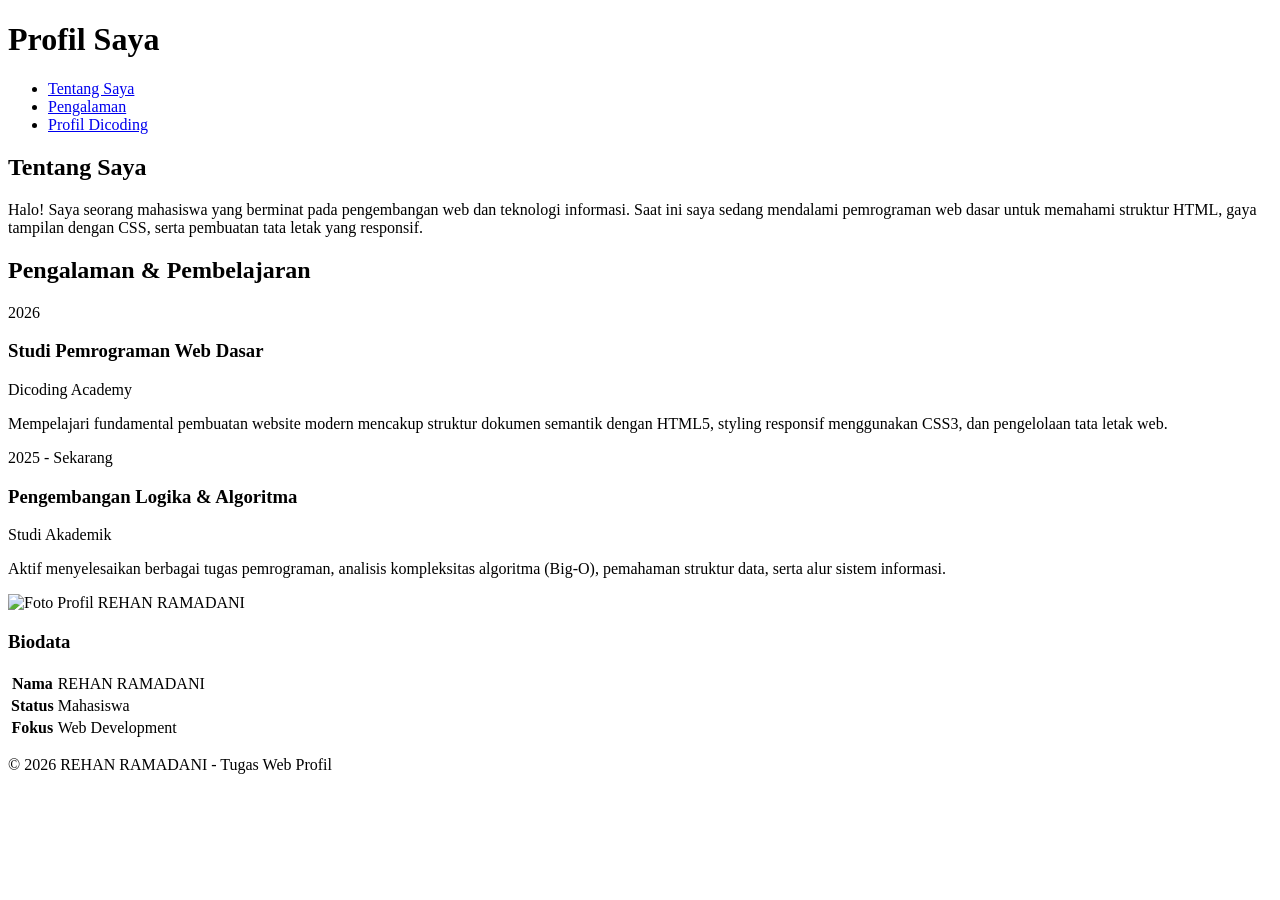
==== tugas 2/index.html @ 3b2bddf8 "update tugas 2/index.html" ====
<!DOCTYPE html>
<html lang="id">
<head>
  <meta charset="UTF-8">
  <meta name="viewport" content="width=device-width, initial-scale=1.0">
  <title>Profil Saya - Rehan Ramadani</title>
  <link rel="stylesheet" href="styles.css">
</head>
<body>

  <header>
    <div class="header-container">
      <h1>Profil Saya</h1>
      <nav>
        <ul>
          <li><a href="#tentang">Tentang Saya</a></li>
          <li><a href="#pengalaman">Pengalaman</a></li>
          <li><a href="https://www.dicoding.com/users/rehan_ramadanifxda/academies" target="_blank" rel="noopener noreferrer">Profil Dicoding</a></li>
        </ul>
      </nav>
    </div>
  </header>

  <main>
    <div id="content">
      <article id="tentang" class="card">
        <h2>Tentang Saya</h2>
        <p>Halo! Saya seorang mahasiswa yang berminat pada pengembangan web dan teknologi informasi. 
        Saat ini saya sedang mendalami pemrograman web dasar untuk memahami struktur HTML, 
        gaya tampilan dengan CSS, serta pembuatan tata letak yang responsif.</p>
      </article>

      <article id="pengalaman" class="card">
        <h2>Pengalaman & Pembelajaran</h2>
        <div class="timeline">

          <div class="timeline-item">
            <span class="badge">2026</span>
            <h3>Studi Pemrograman Web Dasar</h3>
            <p class="institution">Dicoding Academy</p>
            <p>Mempelajari fundamental pembuatan website modern mencakup struktur dokumen semantik dengan HTML5, styling responsif menggunakan CSS3, dan pengelolaan tata letak web.</p>
          </div>

          <div class="timeline-item">
            <span class="badge">2025 - Sekarang</span>
            <h3>Pengembangan Logika & Algoritma</h3>
            <p class="institution">Studi Akademik</p>
            <p>Aktif menyelesaikan berbagai tugas pemrograman, analisis kompleksitas algoritma (Big-O), pemahaman struktur data, serta alur sistem informasi.</p>
          </div>

        </div>
      </article>
    </div>

    <aside class="card">
      <img src="foto.jpeg" alt="Foto Profil REHAN RAMADANI" class="profile-img">
      <h3>Biodata</h3>
      <table class="bio-table">
        <tr>
          <th>Nama</th>
          <td>REHAN RAMADANI</td>
        </tr>
        <tr>
          <th>Status</th>
          <td>Mahasiswa</td>
        </tr>
        <tr>
          <th>Fokus</th>
          <td>Web Development</td>
        </tr>
      </table>
    </aside>
  </main>

  <footer>
    <p>&copy; 2026 REHAN RAMADANI - Tugas Web Profil</p>
  </footer>

</body>
</html>
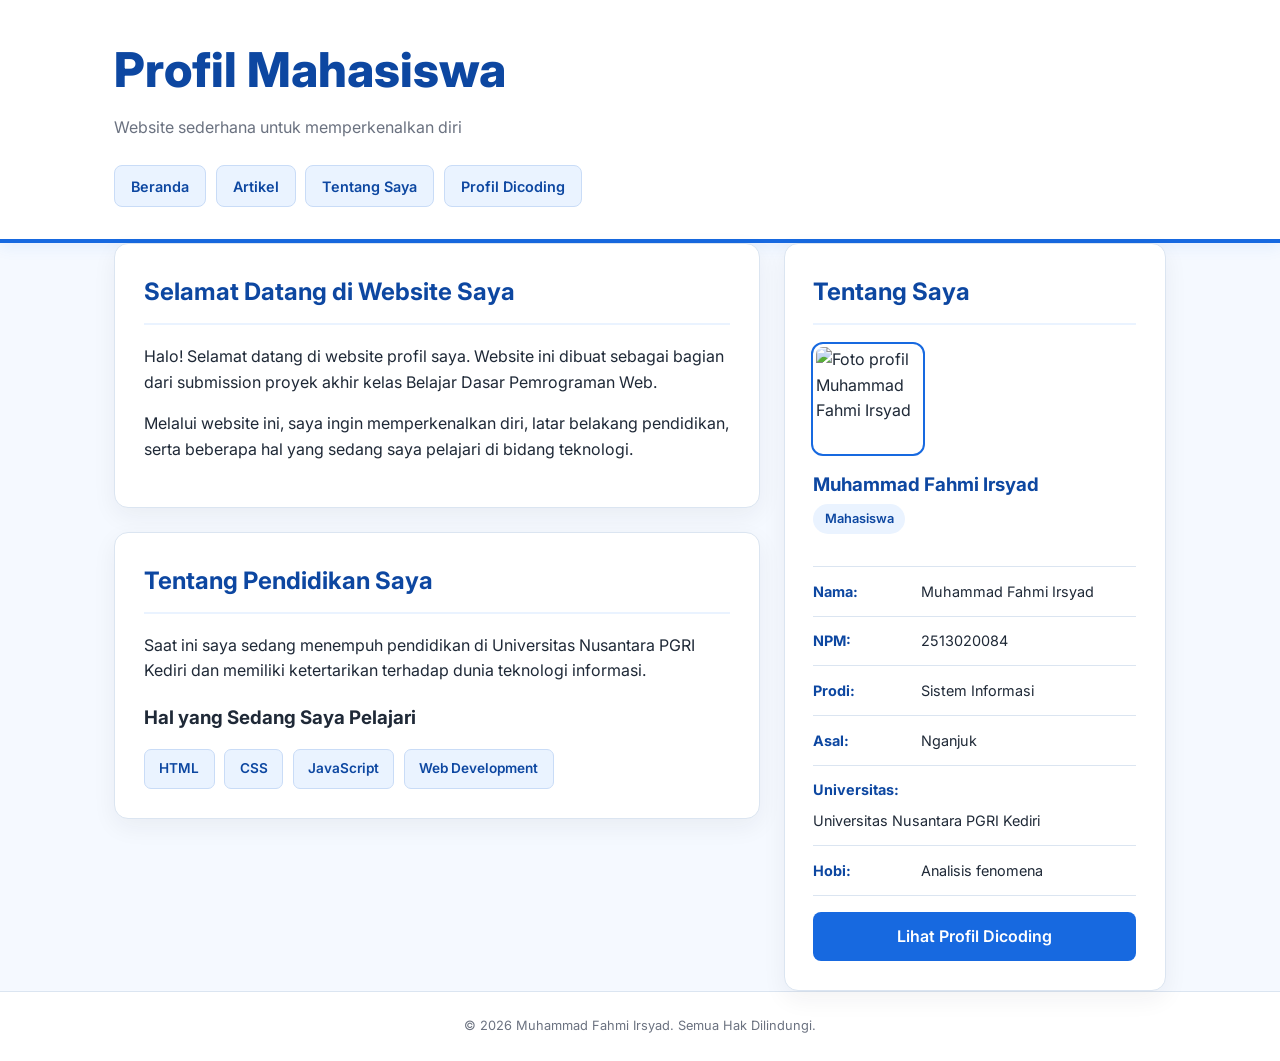
==== commit d13b7908: "update tugas 2/index.html" ====
--- a/tugas 2/index.html
+++ b/tugas 2/index.html
@@ -1,80 +1,140 @@
 <!DOCTYPE html>
 <html lang="id">
+
 <head>
-  <meta charset="UTF-8">
-  <meta name="viewport" content="width=device-width, initial-scale=1.0">
-  <title>Profil Saya - Rehan Ramadani</title>
-  <link rel="stylesheet" href="styles.css">
+    <meta charset="UTF-8">
+    <meta name="viewport" content="width=device-width, initial-scale=1.0">
+
+    <title>Profil Mahasiswa</title>
+
+    <link rel="stylesheet" href="style.css">
 </head>
+
 <body>
 
-  <header>
-    <div class="header-container">
-      <h1>Profil Saya</h1>
-      <nav>
-        <ul>
-          <li><a href="#tentang">Tentang Saya</a></li>
-          <li><a href="#pengalaman">Pengalaman</a></li>
-          <li><a href="https://www.dicoding.com/users/rehan_ramadanifxda/academies" target="_blank" rel="noopener noreferrer">Profil Dicoding</a></li>
-        </ul>
-      </nav>
-    </div>
-  </header>
+    <header>
+        <div class="container">
+            <h1>Profil Mahasiswa</h1>
+            <p>Website sederhana untuk memperkenalkan diri</p>
 
-  <main>
-    <div id="content">
-      <article id="tentang" class="card">
-        <h2>Tentang Saya</h2>
-        <p>Halo! Saya seorang mahasiswa yang berminat pada pengembangan web dan teknologi informasi. 
-        Saat ini saya sedang mendalami pemrograman web dasar untuk memahami struktur HTML, 
-        gaya tampilan dengan CSS, serta pembuatan tata letak yang responsif.</p>
-      </article>
+            <nav>
+                <a href="#beranda">Beranda</a>
+                <a href="#artikel">Artikel</a>
+                <a href="#tentang">Tentang Saya</a>
+                <a href="https://www.dicoding.com/users/pahmii/academies"
+                   target="_blank"
+                   rel="noopener noreferrer">
+                    Profil Dicoding
+                </a>
+            </nav>
+        </div>
+    </header>
 
-      <article id="pengalaman" class="card">
-        <h2>Pengalaman & Pembelajaran</h2>
-        <div class="timeline">
+    <main id="beranda" class="container">
 
-          <div class="timeline-item">
-            <span class="badge">2026</span>
-            <h3>Studi Pemrograman Web Dasar</h3>
-            <p class="institution">Dicoding Academy</p>
-            <p>Mempelajari fundamental pembuatan website modern mencakup struktur dokumen semantik dengan HTML5, styling responsif menggunakan CSS3, dan pengelolaan tata letak web.</p>
-          </div>
+        <div class="content">
 
-          <div class="timeline-item">
-            <span class="badge">2025 - Sekarang</span>
-            <h3>Pengembangan Logika & Algoritma</h3>
-            <p class="institution">Studi Akademik</p>
-            <p>Aktif menyelesaikan berbagai tugas pemrograman, analisis kompleksitas algoritma (Big-O), pemahaman struktur data, serta alur sistem informasi.</p>
-          </div>
+            <article id="artikel">
+                <h2>Selamat Datang di Website Saya</h2>
+
+                <p>
+                    Halo! Selamat datang di website profil saya.
+                    Website ini dibuat sebagai bagian dari submission
+                    proyek akhir kelas Belajar Dasar Pemrograman Web.
+                </p>
+
+                <p>
+                    Melalui website ini, saya ingin memperkenalkan
+                    diri, latar belakang pendidikan, serta beberapa
+                    hal yang sedang saya pelajari di bidang teknologi.
+                </p>
+            </article>
+
+            <article>
+                <h2>Tentang Pendidikan Saya</h2>
+
+                <p>
+                    Saat ini saya sedang menempuh pendidikan di
+                    Universitas Nusantara PGRI Kediri dan memiliki
+                    ketertarikan terhadap dunia teknologi informasi.
+                </p>
+
+                <h3>Hal yang Sedang Saya Pelajari</h3>
+
+                <ul>
+                    <li>HTML</li>
+                    <li>CSS</li>
+                    <li>JavaScript</li>
+                    <li>Web Development</li>
+                </ul>
+            </article>
 
         </div>
-      </article>
-    </div>
 
-    <aside class="card">
-      <img src="foto.jpeg" alt="Foto Profil REHAN RAMADANI" class="profile-img">
-      <h3>Biodata</h3>
-      <table class="bio-table">
-        <tr>
-          <th>Nama</th>
-          <td>REHAN RAMADANI</td>
-        </tr>
-        <tr>
-          <th>Status</th>
-          <td>Mahasiswa</td>
-        </tr>
-        <tr>
-          <th>Fokus</th>
-          <td>Web Development</td>
-        </tr>
-      </table>
-    </aside>
-  </main>
+        <aside id="tentang">
+            <h2>Tentang Saya</h2>
 
-  <footer>
-    <p>&copy; 2026 REHAN RAMADANI - Tugas Web Profil</p>
-  </footer>
+            <img
+                src="https://i.ibb.co.com/3mT69dSd/file-00000000da4481fbac5b4b60a861e747.png"
+                alt="Foto profil Muhammad Fahmi Irsyad"
+                class="profile-image">
+
+            <h3>Muhammad Fahmi Irsyad</h3>
+
+            <p class="status">Mahasiswa</p>
+
+            <div class="biodata">
+                <p>
+                    <strong>Nama:</strong>
+                    Muhammad Fahmi Irsyad
+                </p>
+
+                <p>
+                    <strong>NPM:</strong>
+                    2513020084
+                </p>
+
+                <p>
+                    <strong>Prodi:</strong>
+                    Sistem Informasi
+                </p>
+
+                <p>
+                    <strong>Asal:</strong>
+                    Nganjuk
+                </p>
+
+                <p>
+                    <strong>Universitas:</strong>
+                    Universitas Nusantara PGRI Kediri
+                </p>
+
+                <p>
+                    <strong>Hobi:</strong>
+                    Analisis fenomena
+                </p>
+            </div>
+
+            <a
+                href="https://www.dicoding.com/users/pahmii/academies"
+                target="_blank"
+                rel="noopener noreferrer"
+                class="dicoding-link">
+                Lihat Profil Dicoding
+            </a>
+        </aside>
+
+    </main>
+
+    <footer>
+        <div class="container">
+            <p>
+                &copy; 2026 Muhammad Fahmi Irsyad.
+                Semua Hak Dilindungi.
+            </p>
+        </div>
+    </footer>
 
 </body>
+
 </html>
--- a/tugas 2/style.css
+++ b/tugas 2/style.css
@@ -0,0 +1,299 @@
+@import url('https://fonts.googleapis.com/css2?family=Inter:wght@400;500;600;700;800&display=swap');
+
+:root {
+    --blue: #1769e0;
+    --blue-dark: #0d47a1;
+    --blue-light: #eaf3ff;
+    --white: #ffffff;
+    --text: #1f2937;
+    --muted: #6b7280;
+    --border: #dbe5f1;
+    --background: #f5f9ff;
+}
+
+* {
+    box-sizing: border-box;
+    margin: 0;
+    padding: 0;
+}
+
+html {
+    scroll-behavior: smooth;
+}
+
+body {
+    min-height: 100vh;
+    background: var(--background);
+    color: var(--text);
+    font-family: 'Inter', sans-serif;
+    line-height: 1.6;
+}
+
+.container {
+    width: min(1100px, 100%);
+    margin: auto;
+    padding: 0 1.5rem;
+}
+
+/* HEADER */
+
+header {
+    background: var(--white);
+    border-bottom: 4px solid var(--blue);
+    padding: 2rem 0;
+    box-shadow: 0 4px 15px rgba(23, 105, 224, 0.08);
+}
+
+header h1 {
+    color: var(--blue-dark);
+    font-size: clamp(2rem, 5vw, 3rem);
+    font-weight: 800;
+}
+
+header p {
+    margin-top: 0.4rem;
+    color: var(--muted);
+}
+
+/* NAV */
+
+nav {
+    display: flex;
+    flex-wrap: wrap;
+    gap: 0.6rem;
+    margin-top: 1.5rem;
+}
+
+nav a {
+    padding: 0.55rem 1rem;
+    background: var(--blue-light);
+    color: var(--blue-dark);
+    border: 1px solid #c9dcf7;
+    border-radius: 8px;
+    text-decoration: none;
+    font-size: 0.9rem;
+    font-weight: 600;
+    transition: 0.2s ease;
+}
+
+nav a:hover {
+    background: var(--blue);
+    color: var(--white);
+}
+
+/* MAIN - FLEXBOX */
+
+main {
+    display: flex;
+    align-items: flex-start;
+    gap: 1.5rem;
+    padding-top: 2.5rem;
+    padding-bottom: 2.5rem;
+}
+
+/* CONTENT */
+
+.content {
+    flex: 2;
+    display: flex;
+    flex-direction: column;
+    gap: 1.5rem;
+}
+
+/* ARTICLE & ASIDE */
+
+article,
+aside {
+    background: var(--white);
+    border: 1px solid var(--border);
+    border-radius: 14px;
+    padding: 1.8rem;
+    box-shadow: 0 8px 25px rgba(31, 41, 55, 0.06);
+}
+
+article {
+    flex: 1;
+}
+
+aside {
+    flex: 1;
+}
+
+/* HEADING */
+
+article h2,
+aside h2 {
+    margin-bottom: 1.2rem;
+    padding-bottom: 0.7rem;
+    color: var(--blue-dark);
+    border-bottom: 2px solid var(--blue-light);
+}
+
+article h3 {
+    margin-top: 1.2rem;
+}
+
+/* PARAGRAPH */
+
+article p {
+    margin-bottom: 1rem;
+}
+
+/* PROFILE IMAGE */
+
+.profile-image {
+    display: block;
+    width: 110px;
+    height: 110px;
+    margin-bottom: 1rem;
+    object-fit: cover;
+    border: 3px solid var(--white);
+    outline: 2px solid var(--blue);
+    border-radius: 10px;
+}
+
+/* PROFILE */
+
+aside h3 {
+    color: var(--blue-dark);
+    margin-bottom: 0.25rem;
+}
+
+.status {
+    display: inline-block;
+    margin-bottom: 1rem;
+    padding: 0.3rem 0.7rem;
+    background: var(--blue-light);
+    color: var(--blue-dark);
+    border-radius: 20px;
+    font-size: 0.8rem;
+    font-weight: 600;
+}
+
+/* BIODATA */
+
+.biodata {
+    display: flex;
+    flex-direction: column;
+    margin-top: 1rem;
+    border-top: 1px solid var(--border);
+}
+
+.biodata p {
+    display: flex;
+    flex-wrap: wrap;
+    gap: 0.5rem;
+    padding: 0.8rem 0;
+    border-bottom: 1px solid var(--border);
+    font-size: 0.9rem;
+}
+
+.biodata strong {
+    min-width: 100px;
+    color: var(--blue-dark);
+}
+
+/* LIST */
+
+article ul {
+    display: flex;
+    flex-wrap: wrap;
+    gap: 0.6rem;
+    margin-top: 1rem;
+    padding-left: 0;
+    list-style: none;
+}
+
+article li {
+    padding: 0.5rem 0.9rem;
+    background: var(--blue-light);
+    color: var(--blue-dark);
+    border: 1px solid #c9dcf7;
+    border-radius: 7px;
+    font-size: 0.85rem;
+    font-weight: 600;
+}
+
+/* DICODING BUTTON */
+
+.dicoding-link {
+    display: flex;
+    align-items: center;
+    justify-content: center;
+    margin-top: 1rem;
+    padding: 0.75rem 1rem;
+    background: var(--blue);
+    color: var(--white);
+    border-radius: 8px;
+    text-decoration: none;
+    font-weight: 600;
+}
+
+.dicoding-link:hover {
+    background: var(--blue-dark);
+}
+
+/* FOOTER */
+
+footer {
+    padding: 1.5rem 0;
+    background: var(--white);
+    border-top: 1px solid var(--border);
+    text-align: center;
+}
+
+footer p {
+    color: var(--muted);
+    font-size: 0.8rem;
+}
+
+/* RESPONSIVE */
+
+@media (max-width: 850px) {
+    main {
+        flex-direction: column;
+    }
+
+    .content,
+    aside {
+        width: 100%;
+    }
+}
+
+@media (max-width: 600px) {
+    .container {
+        padding: 0 1rem;
+    }
+
+    header {
+        padding: 1.5rem 0;
+    }
+
+    nav {
+        gap: 0.4rem;
+    }
+
+    nav a {
+        padding: 0.45rem 0.7rem;
+        font-size: 0.8rem;
+    }
+
+    main {
+        padding-top: 1.5rem;
+        padding-bottom: 1.5rem;
+    }
+
+    article,
+    aside {
+        padding: 1.3rem;
+    }
+
+    .profile-image {
+        width: 95px;
+        height: 95px;
+    }
+
+    .biodata p {
+        font-size: 0.82rem;
+    }
+}
